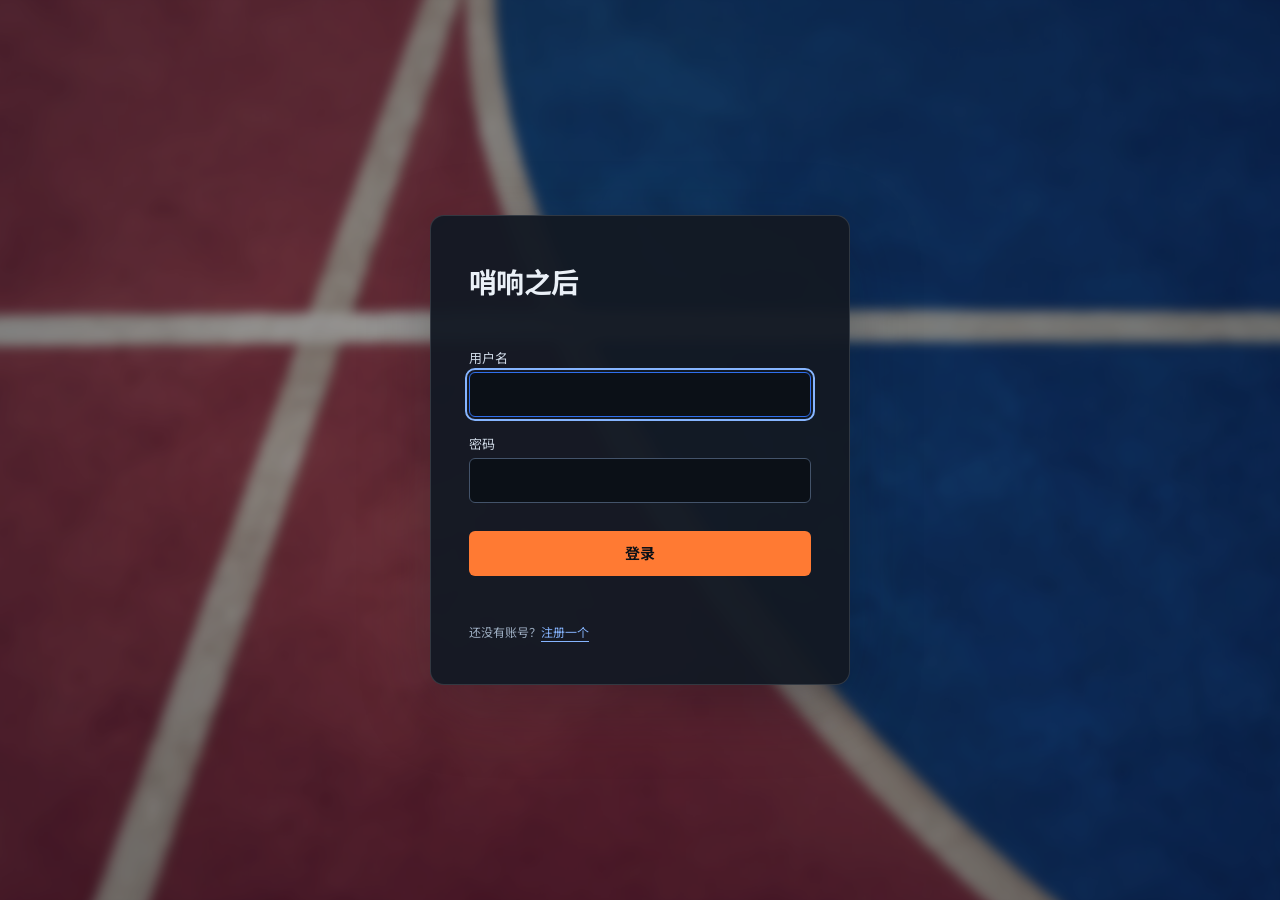
==== web/login.html @ 05ef257b "Prepare deployable basketball analysis application" ====
<!DOCTYPE html>
<html lang="zh-CN">
<head>
<meta charset="utf-8" />
<meta name="viewport" content="width=device-width,initial-scale=1" />
<title>登录 · 哨响之后</title>
<style>
 body{margin:0;font:15px/1.7 -apple-system,"Segoe UI","Microsoft YaHei",sans-serif;background:#f5f7fa;color:#243244;
      display:flex;align-items:center;justify-content:center;min-height:100vh}
 .card{background:#fff;border-radius:10px;box-shadow:0 6px 24px rgba(20,40,80,.08);padding:28px 30px;width:min(340px,calc(100vw - 76px))}
 h1{font-size:19px;margin:0 0 4px}
 p.sub{color:#596778;font-size:13px;margin:0 0 18px}
 label{display:block;font-size:13px;color:#425269;margin:10px 0 4px}
 input{width:100%;box-sizing:border-box;padding:9px 11px;border:1px solid #d5dbe5;border-radius:6px;font:inherit}
 input:focus{outline:2px solid #2f6fed33;border-color:#2f6fed}
 button{width:100%;margin-top:18px;padding:10px;border:0;border-radius:6px;background:#2f6fed;color:#fff;font:inherit;cursor:pointer}
 button:disabled{background:#9db6f0;cursor:default}
 .err{margin-top:12px;color:#a12b2b;font-size:13px;min-height:20px}
 .hint{margin-top:14px;color:#596778;font-size:12px}
</style>
<link rel="stylesheet" href="./auth-login-court.css?v=20261009-1" />
</head>
<body class="auth-login">
<form class="card" id="f">
  <h1>哨响之后</h1>
  
  <label for="u">用户名</label>
  <input id="u" name="username" autocomplete="username" maxlength="64" autofocus required />
  <label for="p">密码</label>
  <input id="p" name="password" type="password" autocomplete="current-password" maxlength="256" required />
  <button id="b" type="submit">登录</button>
  <div class="err" id="e" role="alert" aria-live="polite"></div>
  
  <div class="hint">还没有账号？<a href="/web/register.html">注册一个</a></div>
</form>
<script>
const f=document.getElementById('f'),b=document.getElementById('b'),e=document.getElementById('e');
f.addEventListener('submit',async(ev)=>{
  ev.preventDefault();e.textContent='';b.disabled=true;b.textContent='正在登录…';
  const controller=new AbortController(),timer=setTimeout(()=>controller.abort(),15000);
  try{
    const r=await fetch('/api/login',{method:'POST',signal:controller.signal,headers:{'Content-Type':'application/json'},
      body:JSON.stringify({username:document.getElementById('u').value,password:document.getElementById('p').value})});
    const d=await r.json().catch(()=>({}));
    if(!r.ok){e.textContent=d.detail||'登录失败';b.disabled=false;return;}
    const q=new URLSearchParams(location.search);
    const target=new URL(q.get('next')||'/web/index.html',location.origin);
    location.replace(target.origin===location.origin && !target.pathname.endsWith('login.html') ? target.href : '/web/index.html');
  }catch(err){e.textContent='暂时无法登录，请检查连接后重试。';}
  finally{clearTimeout(timer);b.disabled=false;b.textContent='登录';}
});
</script>
</body>
</html>
---- web/auth-login-court.css ----
@import url('./editorial.css?v=1');
* { box-sizing: border-box; }
body { background: #0b1017; color: #eaf0f7; padding: 40px; gap: 0; }
body::before { display: block; content: ''; width: min(54vw,720px); height: 610px; position: static; background: url('./img/replay-editorial-v1.webp') 72% center/cover; border-radius: 14px 0 0 14px; }
form.card { width: 420px; min-height: 610px; padding: 64px 38px; border-radius: 0 14px 14px 0; background: #131a24; box-shadow: none; display: flex; flex-direction: column; justify-content: center; }
h1 { font-size: 28px; font-weight: 700; margin: 0 0 26px; letter-spacing: -.025em; }
label { color: #cdd7e4; margin-top: 16px; }
input { background: #0b1017; color: #eaf0f7; border-color: #43536a; min-height: 44px; border-radius: 6px; }
input::placeholder { color: #9daec2; }
input:focus-visible { outline: 2px solid #86b5ff; outline-offset: 2px; }
button { min-height: 44px; margin-top: 28px; background: #ff7a33; color: #0b1017; font-weight: 650; }
button:hover { background: #ff945c; }
button:focus-visible,a:focus-visible { outline: 2px solid #86b5ff; outline-offset: 3px; }
button:disabled { background: #43536a; color: #cdd7e4; }
.hint,p.sub { color: #9daec2; }
a { color: #86b5ff; text-underline-offset: 4px; }
.err { color: #ffa0a5; }
@media(max-width:760px) { body { padding: 24px; } body::before { display: none; } form.card { width: min(100%,420px); min-height: 0; border-radius: 14px; padding: 36px 26px; } }

/* Login-only background; registration keeps its existing layout. */
body.auth-login {
  position: relative;
  isolation: isolate;
  min-height: 100vh;
  min-height: 100svh;
  padding: 32px 24px;
  background: #182332;
}
body.auth-login::before,
body.auth-login::after {
  content: '';
  display: block;
  position: fixed;
  inset: 0;
  width: auto;
  height: auto;
  border-radius: 0;
  pointer-events: none;
}
body.auth-login::before {
  z-index: -2;
  background: url('./img/login-court-soft-v1.webp') center / cover no-repeat;
  filter: blur(5px) saturate(.72);
  transform: scale(1.025);
}
body.auth-login::after {
  z-index: -1;
  background: rgba(9, 17, 28, .32);
}
body.auth-login form.card {
  width: min(100%, 420px);
  min-height: 0;
  padding: 42px 38px;
  border: 1px solid rgba(234, 240, 247, .14);
  border-radius: 14px;
  background: rgba(19, 26, 36, .96);
  box-shadow: 0 20px 70px rgba(5, 12, 22, .25);
}
@media (max-width: 480px) {
  body.auth-login { padding: 24px 18px; }
  body.auth-login form.card { padding: 32px 26px; }
}
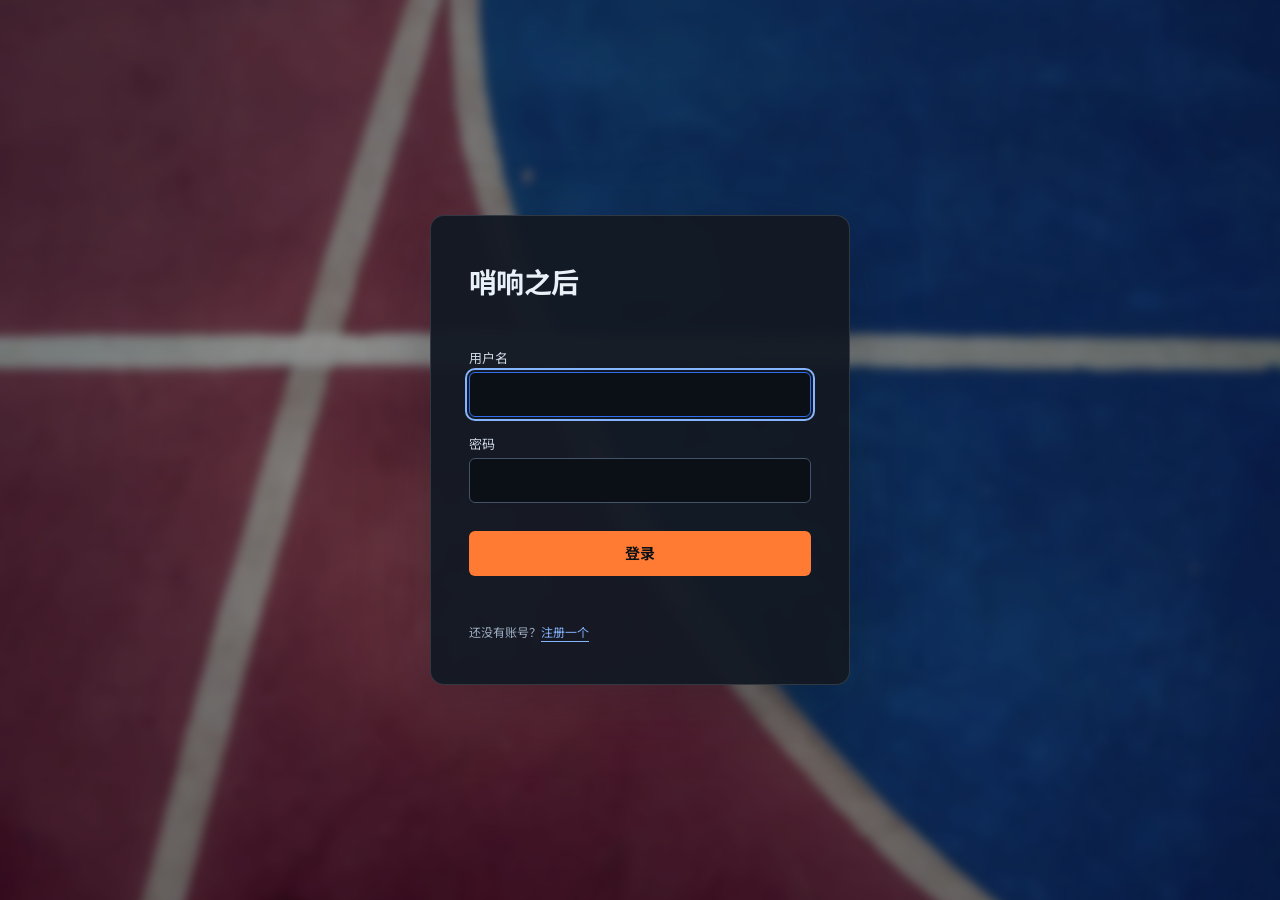
==== commit 9f2edb5e: "Improve match review, ball corrections and evaluation workflow" ====
--- a/web/login.html
+++ b/web/login.html
@@ -18,7 +18,7 @@
  .err{margin-top:12px;color:#a12b2b;font-size:13px;min-height:20px}
  .hint{margin-top:14px;color:#596778;font-size:12px}
 </style>
-<link rel="stylesheet" href="./auth-login-court.css?v=20261009-1" />
+<link rel="stylesheet" href="./auth-login-court.css?v=20261011-1" />
 </head>
 <body class="auth-login">
 <form class="card" id="f">
--- a/web/auth-login-court.css
+++ b/web/auth-login-court.css
@@ -39,8 +39,12 @@
 }
 body.auth-login::before {
   z-index: -2;
-  background: url('./img/login-court-soft-v1.webp') center / cover no-repeat;
-  filter: blur(5px) saturate(.72);
+  /* 背景图：CC0 素材（红蓝两大色块的球场特写，俯视/地面质感）。出图时已做过
+     「轻高斯柔化 + 压饱和 + 略压亮度」（脚本 _tmp/make_login_bg.py，1536x1022，约 26 KB），
+     这里再叠一层很轻的 blur —— 目标是「柔和高斯虚化、不要强烈细节、色调沉稳」，
+     而不是把画面抹成一片纯色（源图只有 1024x681，撑 1080p 全屏本来就靠柔化）。 */
+  background: url('./img/login-court-redblue-v1.webp') center / cover no-repeat;
+  filter: blur(4px) saturate(.85);
   transform: scale(1.025);
 }
 body.auth-login::after {
